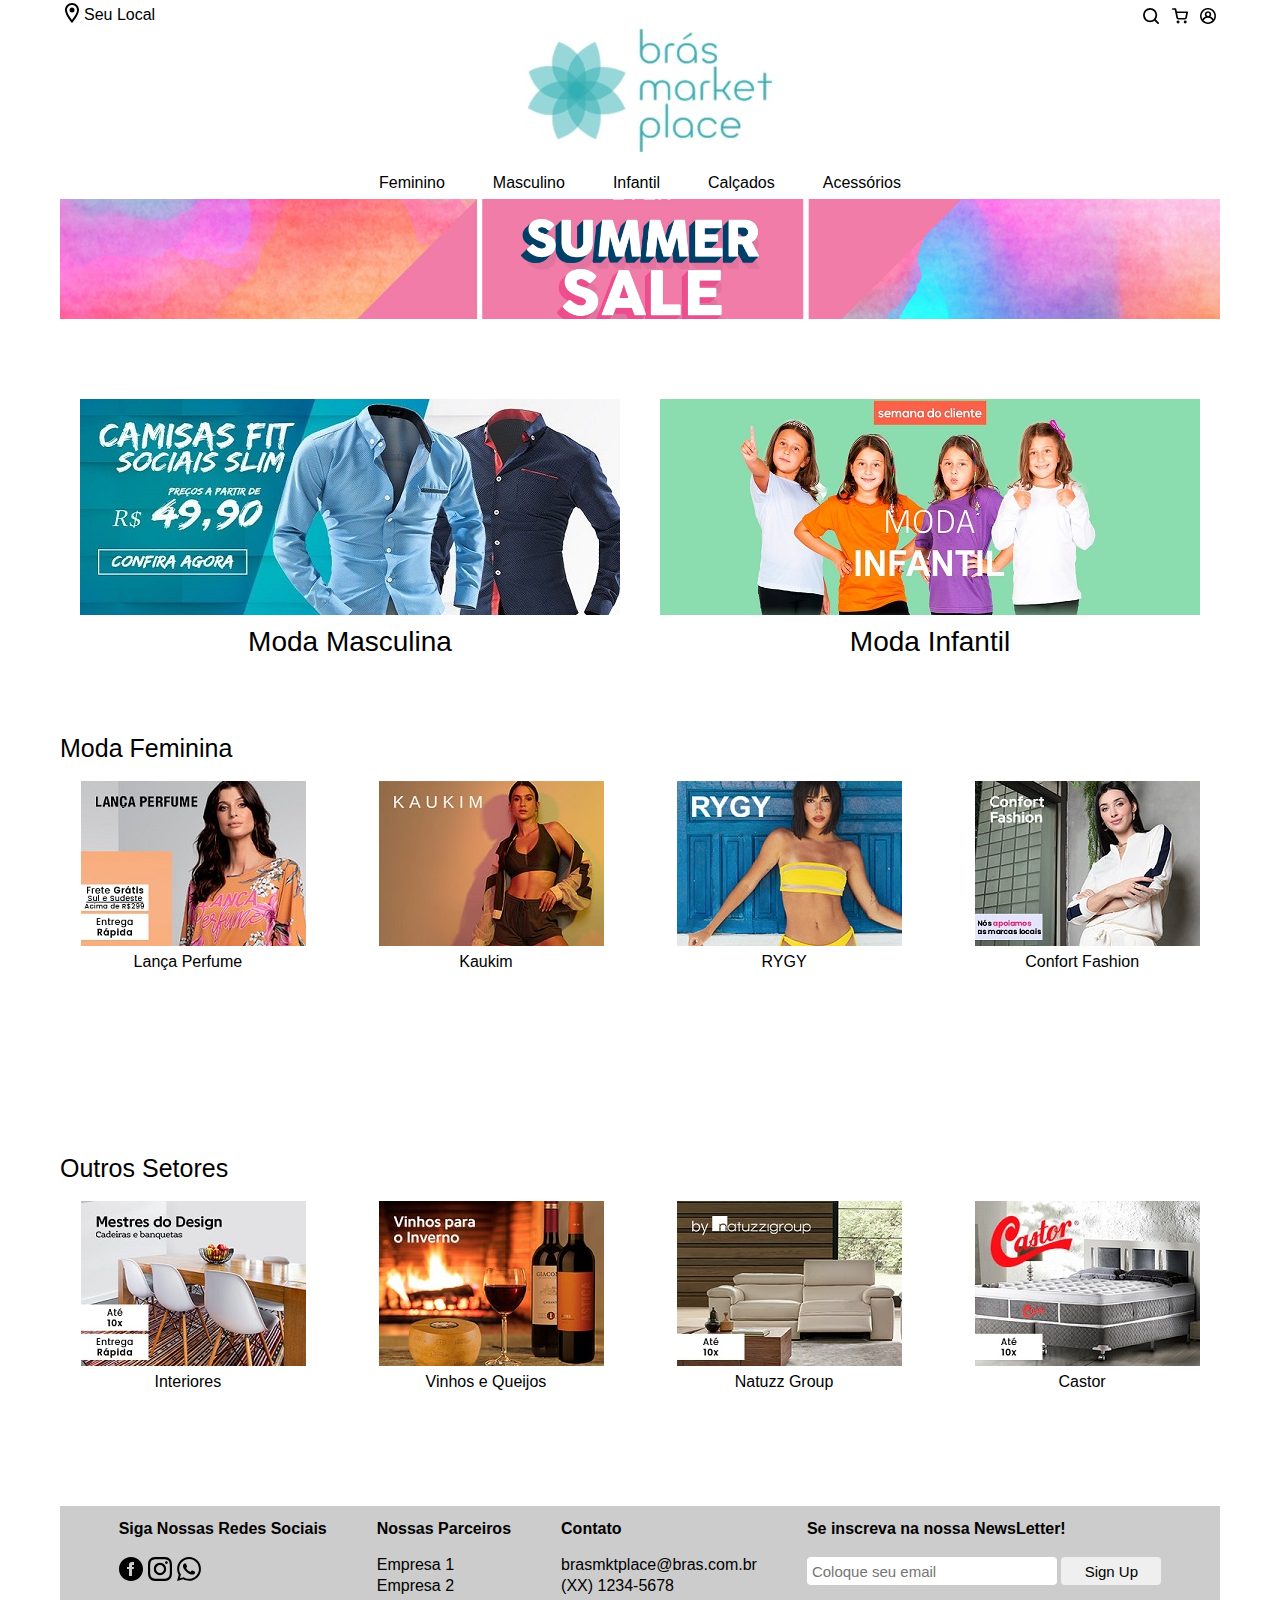
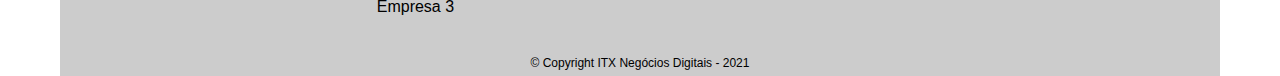
==== index.html @ 86e51891 "Add files via upload" ====
<!DOCTYPE html>
  <!-- #F27649 -->
<html>
  <head>
    <title>Brás Market Place</title>
    <meta charset="utf-8" />

    <link rel="stylesheet" href="./styles/reset.css">
    <link rel="stylesheet" href="./styles/style.css">
  </head>
  <body>
    <header>
      <div class="Header">
        <div class="YourLocal">
          <a href="https://www.google.com/search?q=localizacao"><img  src="./assets/icons/room.svg" /></a>
          <a href="https://www.google.com/search?q=localizacao"><label>Seu Local</label></a>
		</div>
        <a href="index.html"><img class="CompanyLogo" src="./assets/images/logo2.jpg" /></a>
        <div>
          <a href="search.html"><img class="Icon" src="./assets/icons/search.svg" /></a>
          <a href="cart.html"><img class="Icon" src="./assets/icons/cart.svg" /></a>
          <a href="login.html"><img class="Icon" src="./assets/icons/account.svg" /></a>
        </div>
      </div>
      <nav class="Navigation">
        <ul class="Navigation__list">
          <li><a href="feminino.html">Feminino</a></li>
          <li><a href="masculino.html">Masculino</a></li>
          <li><a href="infantil.html">Infantil</a></li>
          <li><a href="calcados.html">Calçados</a></li>
          <li><a href= "acessorios.html">Acessórios</a></li>
        </ul>
      </nav>
    </header>

    <main class="Main">
      <!-- <img class="SummerSale" src="./assets/images/summerSale.jpg" /> -->
      <div class="SummerSale" />
    </main>

      <ul class="Modas"> 
        <li class="Modas__Item">
          <a href="modaMasculina.html"><img src="./assets/images/modaMasculina.jpg"></a>
          <h2> <a href="modaMasculina.html"> Moda Masculina </a></h2>
        </li> 
        <li class="Modas__Item">
          <a href="modaInfantil.html"><img src="./assets/images/modaInfantil.jpg"></a>
        <h2><a href="modaInfantil.html">Moda Infantil</a></h2>
        </li>    
      </ul> 

      <h3> <a href="modaFeminina.html">Moda Feminina</a></h3>

      <ul class="stores1">
        <li class="stores__1">  
          <a href="loja1.html"><img src="./assets/images/loja1.jpg"></a>
          <p><a href="loja1.html">Lança Perfume</a></p>
        </li>        
        <li class="stores__1">  
          <a href="loja2.html"><img src="./assets/images/loja2.jpg"></a>
          <p><a href="loja2.html"></a>Kaukim</p>
        </li>
        <li class="stores__1">  
          <a href="loja3.html"><img src="./assets/images/loja3.jpg"></a>
          <p><a href="loja3.html">RYGY</a></p>
        </li>
        <li class="stores__1">  
          <a href="loja4.html"><img src="./assets/images/loja4.jpg"></a>
          <p><a href="loja4.html">Confort Fashion</a></p>
        </li>
      </ul>

      <h3><a href="outrosSetores.html">Outros Setores</a></h3>

      <ul class="stores2">
        <li class="stores__2">  
          <a href="loja5.html"><img src="./assets/images/loja5.jpg"></a>
          <p><a href="loja5.html">Interiores</a></p>
        </li>        
        <li class="stores__2">  
          <a href="loja6.html"><img src="./assets/images/loja6.jpg"></a>
          <p><a href="loja6.html">Vinhos e Queijos</a></p>
        </li>
        <li class="stores__2">  
          <a href="loja7.html"><img src="./assets/images/loja7.jpg"></a>
          <p><a href="loja7.html">Natuzz Group</a></p>
        </li>
        <li class="stores__2">  
          <a href="loja8.html"><img src="./assets/images/loja8.jpg"></a>
          <p><a href="loja8.html">Castor</a></p>
        </li>
      </ul>

      <footer>  
        <div class="footer-heading footer-1">
          <h4>Siga Nossas Redes Sociais</h4>
          <div class="footer-icons">
            <a href="https://www.facebook.com"><img  src="./assets/icons/facebook.svg" /></a>        
            <a href="https://www.instagram.com"><img  src="./assets/icons/instagram.svg" /></a>        
            <a href="whatsapp.html"><img  src="./assets/icons/whatsapp.svg" /></a>
          </div>
        </div>
        <div class="footer-heading footer-2">
          <h4>Nossas Parceiros</h4>
          <a href="#">Empresa 1</a>
          <a href="#">Empresa 2</a>
          <a href="#">Empresa 3</a>
        </div>
        <div class="footer-heading footer-3">
          <h4>Contato</h4>
          <a1 href="#">brasmktplace@bras.com.br</a1>
          <a1 href="#">(XX) 1234-5678</a1>
        </div>
        <div class="footer-email-form">
          <h4>Se inscreva na nossa NewsLetter!</h4>
          <input type="email" placeholder="Coloque seu email" id="footer-email">
          <input type="submit" value="Sign Up" id="footer-email-btn">
        </div>        
        <p> &copy; Copyright ITX Negócios Digitais - 2021</p>
      </footer>

  </body>
</html>
---- styles/style.css ----
body {
  display: flex;
  flex-direction: column;
  align-items: center;
  justify-content: center;
  width: 1160px;
  margin: auto;
}

.YourLocal {
  height: 24px;
  display: flex;
  align-items: center;
  padding-top: 5px;
}

header {
  display: flex;
  flex-direction: column;
  align-items: center;
  width: 100%;
}

.Header {
  display: flex;
  justify-content: space-between;
  width: 100%;
}

.Icon {
  width: 24px;
  height: 24px;
  color: #000000;
  padding-top: 8px;
}

.Navigation__list {
  display: flex;
}

.Navigation__list > * {
  margin: 8px 24px;
}

.Main > * {
  max-width: 100%;
}

.SummerSale {
  height: 120px;
  width: 1160px;
  background-image: url('../assets/images/summerSale.jpg');
  background-size: cover;
  background-position: center;
}

.Modas{
  display: grid;
  grid-template-columns: 50% 50%;
  grid-template-rows: auto;
  max-width: 100%;
  margin: 0 auto;
  padding: 50px 0;
}

.Modas__Item{
  display: flex;
  text-align: center;
  padding: 30px 20px;
  flex-direction: column;
  align-items: stretch;
  justify-content: flex-start;
}

.Modas__Item > * {
  flex-shrink: 1;
}

.Modas h2{
  padding-top: 10px;
  font-size: 28px;
}

.Fem{
  text-align: left;
}

a:hover{
  color: rgb(141, 140, 140);
}

h3{
  width: 100%;
  text-align: left;
  padding-bottom: 20px;
  font-size: 25px;
}


.stores1{
  text-align: justify;
  padding-bottom: 20px;
}

.stores1::after{
  content: "";
  display: inline-block;
  width: 100%;
  height: 0;
}

.stores__1{
  width: 20%;
  height: 10%;
  display: inline-block;
  padding-right: 50px;
  padding-bottom: 150px;
}
.stores__1 p{
  text-align: center;
  padding-left: 40px;
  padding-top: 5px;
}

.stores2{
  text-align: justify;
}

.stores2::after{
  content: "";
  display: inline-block;
  width: 100%;
  height: 0;
}

.stores__2{
  width: 20%;
  height: 10%;
  display: inline-block;
  padding-right: 50px;
  padding-bottom: 100px;
}

.stores__2 p{
  text-align: center;
  padding-left: 40px;
  padding-top: 5px;
}



footer{
  background-color: #CCCCCC;
  display: flex;
  justify-content: center;
  flex-wrap: wrap;
  width: 100%;
  height: 170px;
  padding-bottom: 150px;
}

.footer-heading{
  display: flex;
  flex-direction: column;
  margin-right: 50px;
  padding-top: 15px;
}

.footer-heading h4{
  font-weight: bold;
  margin-bottom: 20px;
}

.footer-heading a{
  text-decoration: none;
  margin-bottom: 5px;
}

.footer-heading a1{
  margin-bottom: 5px;
}

.footer-icons{
  height: 100px;
  display: flex;
}

.footer-icons a{
  padding-right: 5px;
}

.footer-email-form{
  padding-top: 15px ;
  margin-bottom: 30px;
}

.footer-email-form h4{
  font-weight: bold;
  padding-bottom: 15px;
  margin-bottom: 5px;
}

#footer-email{
  width: 250px;
  height: 28px;
  border-radius: 4px;
  outline: none;
  border: none;
  padding-left: 5px;
  font-size: 15px;
  margin-bottom: 10px;
}

#footer-email-btn{
  width: 100px;
  height: 28px;
  border-radius: 4px;
  outline: none;
  border: none;
  font-size: 15px;
}

#footer-email-btn:hover{
  cursor: pointer;
  background-color: rgb(52, 56, 66);
  color: #CCCCCC;
  transition: all 0.4s ease-out;
}

footer p{
  font-size: 12px;
}
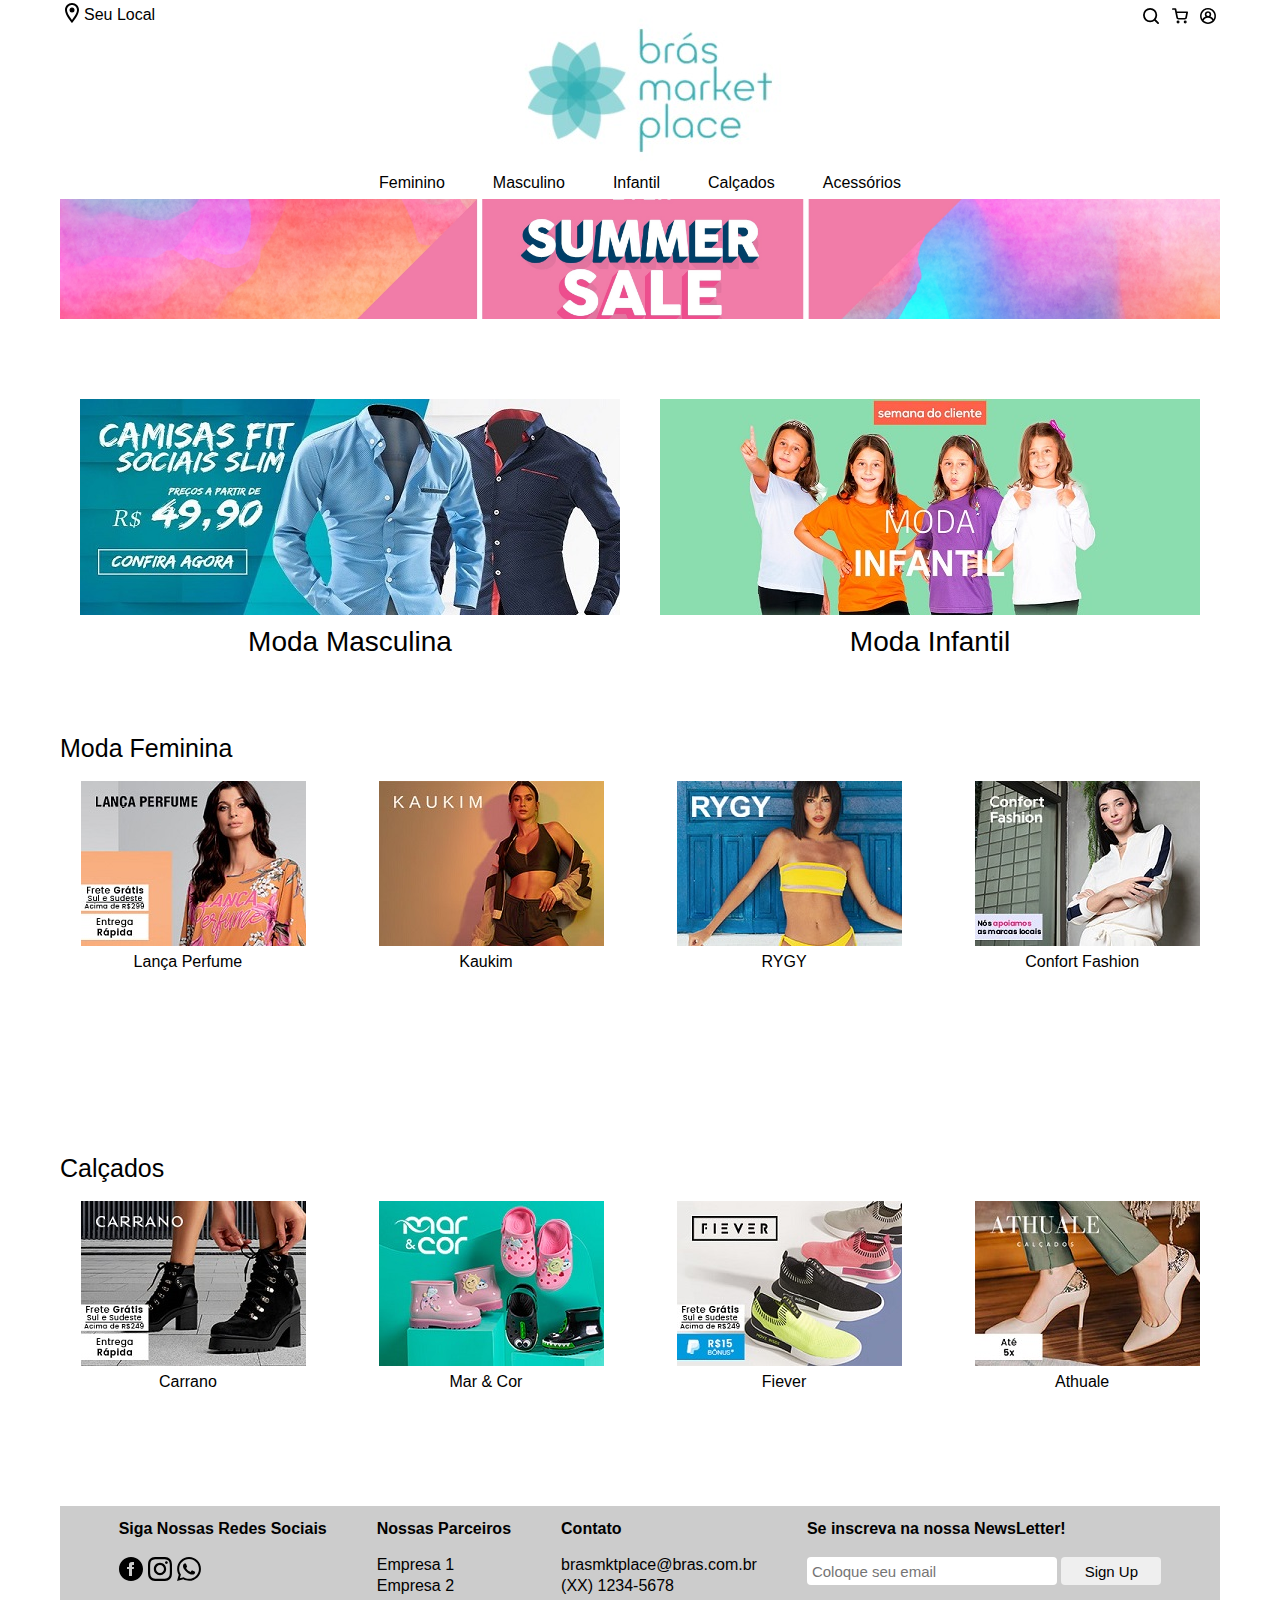
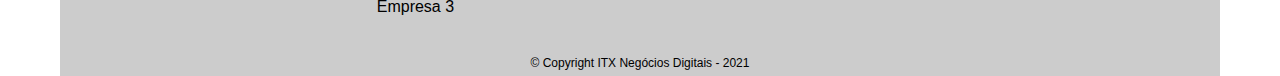
==== commit 687c7fbb: "Add files via upload" ====
--- a/index.html
+++ b/index.html
@@ -70,24 +70,24 @@
         </li>
       </ul>
 
-      <h3><a href="outrosSetores.html">Outros Setores</a></h3>
+      <h3><a href="outrosSetores.html">Calçados</a></h3>
 
       <ul class="stores2">
         <li class="stores__2">  
           <a href="loja5.html"><img src="./assets/images/loja5.jpg"></a>
-          <p><a href="loja5.html">Interiores</a></p>
+          <p><a href="loja5.html">Carrano</a></p>
         </li>        
         <li class="stores__2">  
           <a href="loja6.html"><img src="./assets/images/loja6.jpg"></a>
-          <p><a href="loja6.html">Vinhos e Queijos</a></p>
+          <p><a href="loja6.html">Mar & Cor</a></p>
         </li>
         <li class="stores__2">  
           <a href="loja7.html"><img src="./assets/images/loja7.jpg"></a>
-          <p><a href="loja7.html">Natuzz Group</a></p>
+          <p><a href="loja7.html">Fiever</a></p>
         </li>
         <li class="stores__2">  
           <a href="loja8.html"><img src="./assets/images/loja8.jpg"></a>
-          <p><a href="loja8.html">Castor</a></p>
+          <p><a href="loja8.html">Athuale</a></p>
         </li>
       </ul>
 
